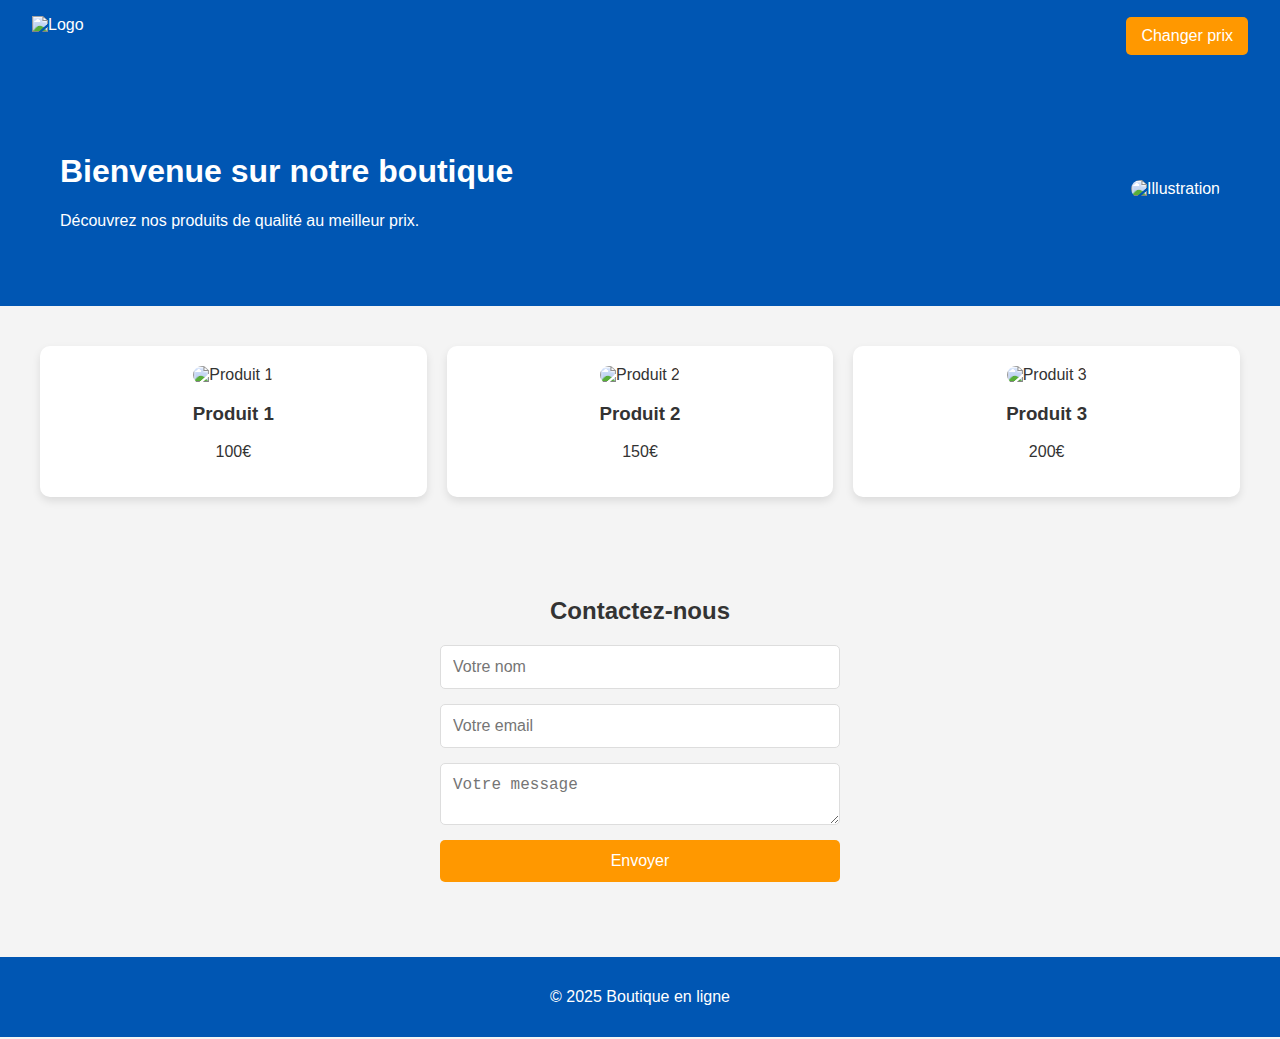
==== index.html @ dcb331f3 "init" ====
<!DOCTYPE html>
<html lang="fr">
<head>
    <meta charset="UTF-8">
    <meta name="viewport" content="width=device-width, initial-scale=1.0">
    <title>Site E-commerce</title>
    <style>
        /* Styles généraux */
        :root {
            --primary-color: #0056b3;
            --secondary-color: #f4f4f4;
            --text-color: #333;
            --button-color: #ff9800;
            --button-hover: #e68900;
        }
        
        body {
            font-family: 'Arial', sans-serif;
            margin: 0;
            padding: 0;
            color: var(--text-color);
            background-color: var(--secondary-color);
        }
        
        /* Navbar */
        .navbar {
            display: flex;
            justify-content: space-between;
            align-items: center;
            background-color: var(--primary-color);
            padding: 1rem 2rem;
            color: white;
        }
        .navbar img {
            height: 40px;
        }
        .navbar button {
            background-color: var(--button-color);
            border: none;
            padding: 10px 15px;
            color: white;
            font-size: 16px;
            cursor: pointer;
            border-radius: 5px;
            transition: background 0.3s;
        }
        .navbar button:hover {
            background-color: var(--button-hover);
        }
        
        /* Hero section */
        .hero {
            display: flex;
            align-items: center;
            justify-content: space-between;
            padding: 60px;
            background-color: var(--primary-color);
            color: white;
            flex-wrap: wrap;
        }
        .hero-text {
            max-width: 50%;
        }
        .hero img {
            max-width: 45%;
            height: auto;
            border-radius: 10px;
        }
        
        /* Grid de produits */
        .grid {
            display: grid;
            grid-template-columns: repeat(auto-fit, minmax(250px, 1fr));
            gap: 20px;
            padding: 40px;
        }
        .grid a {
            display: block;
            text-decoration: none;
            color: var(--text-color);
            background: white;
            border-radius: 10px;
            box-shadow: 0px 4px 8px rgba(0, 0, 0, 0.1);
            padding: 20px;
            text-align: center;
            transition: transform 0.3s ease;
        }
        .grid a:hover {
            transform: translateY(-5px);
        }
        .grid img {
            max-width: 100%;
            height: auto;
            border-radius: 10px;
        }
        
        /* Formulaire de contact */
        .contact {
            padding: 40px;
            text-align: center;
        }
        .contact form {
            display: flex;
            flex-direction: column;
            max-width: 400px;
            margin: auto;
        }
        .contact input, .contact textarea, .contact button {
            margin-bottom: 15px;
            padding: 12px;
            border: 1px solid #ddd;
            border-radius: 5px;
            font-size: 16px;
        }
        .contact button {
            background-color: var(--button-color);
            color: white;
            border: none;
            cursor: pointer;
            transition: background 0.3s;
        }
        .contact button:hover {
            background-color: var(--button-hover);
        }
        
        /* Footer */
        .footer {
            text-align: center;
            background-color: var(--primary-color);
            color: white;
            padding: 15px;
            margin-top: 20px;
        }
        
        /* Responsive */
        @media (max-width: 768px) {
            .hero {
                flex-direction: column;
                text-align: center;
            }
            .hero-text {
                max-width: 100%;
            }
            .hero img {
                max-width: 100%;
            }
        }
    </style>
</head>
<body>
    <nav class="navbar">
        <img src="https://placehold.co/100x40" alt="Logo">
        <button onclick="togglePrix()">Changer prix</button>
    </nav>
    
    <section class="hero">
        <div class="hero-text">
            <h1>Bienvenue sur notre boutique</h1>
            <p>Découvrez nos produits de qualité au meilleur prix.</p>
        </div>
        <img src="https://placehold.co/400" alt="Illustration">
    </section>
    
    <section class="grid">
        <a href="#" class="product">
            <img src="https://placehold.co/250" alt="Produit 1">
            <h3>Produit 1</h3>
            <p class="price">100€</p>
        </a>
        <a href="#" class="product">
            <img src="https://placehold.co/250" alt="Produit 2">
            <h3>Produit 2</h3>
            <p class="price">150€</p>
        </a>
        <a href="#" class="product">
            <img src="https://placehold.co/250" alt="Produit 3">
            <h3>Produit 3</h3>
            <p class="price">200€</p>
        </a>
    </section>
    
    <section class="contact">
        <h2>Contactez-nous</h2>
        <form>
            <input type="text" placeholder="Votre nom" required>
            <input type="email" placeholder="Votre email" required>
            <textarea placeholder="Votre message" required></textarea>
            <button type="submit">Envoyer</button>
        </form>
    </section>
    
    <footer class="footer">
        <p>&copy; 2025 Boutique en ligne</p>
    </footer>
    
    <script>
        const prixNormaux = [100, 150, 200];
        const prixPro = prixNormaux.map(prix => prix * 0.8);
        let modePro = false;
        
        function togglePrix() {
            modePro = !modePro;
            document.querySelectorAll('.price').forEach((el, index) => {
                el.textContent = modePro ? prixPro[index] + '€' : prixNormaux[index] + '€';
            });
        }
    </script>
</body>
</html>
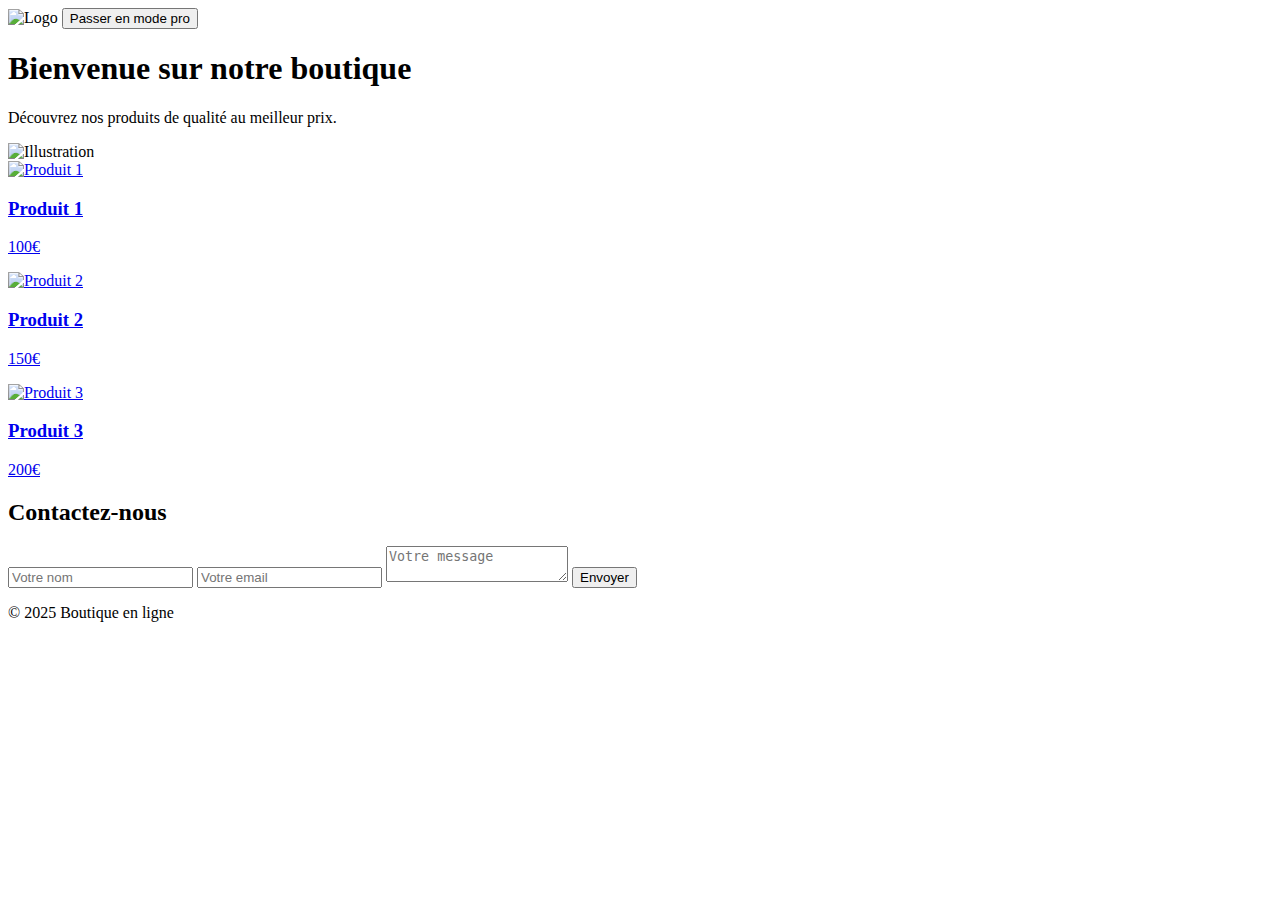
==== commit d8ad7eef: "init" ====
--- a/index.html
+++ b/index.html
@@ -1,209 +1,75 @@
 <!DOCTYPE html>
 <html lang="fr">
-<head>
-    <meta charset="UTF-8">
-    <meta name="viewport" content="width=device-width, initial-scale=1.0">
+  <head>
+    <meta charset="UTF-8" />
+    <meta name="viewport" content="width=device-width, initial-scale=1.0" />
+    <link rel="icon" href="./img/Apple_logo_white.png" />
+    <!-- <link rel="stylesheet" href="style.css" /> -->
     <title>Site E-commerce</title>
-    <style>
-        /* Styles généraux */
-        :root {
-            --primary-color: #0056b3;
-            --secondary-color: #f4f4f4;
-            --text-color: #333;
-            --button-color: #ff9800;
-            --button-hover: #e68900;
-        }
-        
-        body {
-            font-family: 'Arial', sans-serif;
-            margin: 0;
-            padding: 0;
-            color: var(--text-color);
-            background-color: var(--secondary-color);
-        }
-        
-        /* Navbar */
-        .navbar {
-            display: flex;
-            justify-content: space-between;
-            align-items: center;
-            background-color: var(--primary-color);
-            padding: 1rem 2rem;
-            color: white;
-        }
-        .navbar img {
-            height: 40px;
-        }
-        .navbar button {
-            background-color: var(--button-color);
-            border: none;
-            padding: 10px 15px;
-            color: white;
-            font-size: 16px;
-            cursor: pointer;
-            border-radius: 5px;
-            transition: background 0.3s;
-        }
-        .navbar button:hover {
-            background-color: var(--button-hover);
-        }
-        
-        /* Hero section */
-        .hero {
-            display: flex;
-            align-items: center;
-            justify-content: space-between;
-            padding: 60px;
-            background-color: var(--primary-color);
-            color: white;
-            flex-wrap: wrap;
-        }
-        .hero-text {
-            max-width: 50%;
-        }
-        .hero img {
-            max-width: 45%;
-            height: auto;
-            border-radius: 10px;
-        }
-        
-        /* Grid de produits */
-        .grid {
-            display: grid;
-            grid-template-columns: repeat(auto-fit, minmax(250px, 1fr));
-            gap: 20px;
-            padding: 40px;
-        }
-        .grid a {
-            display: block;
-            text-decoration: none;
-            color: var(--text-color);
-            background: white;
-            border-radius: 10px;
-            box-shadow: 0px 4px 8px rgba(0, 0, 0, 0.1);
-            padding: 20px;
-            text-align: center;
-            transition: transform 0.3s ease;
-        }
-        .grid a:hover {
-            transform: translateY(-5px);
-        }
-        .grid img {
-            max-width: 100%;
-            height: auto;
-            border-radius: 10px;
-        }
-        
-        /* Formulaire de contact */
-        .contact {
-            padding: 40px;
-            text-align: center;
-        }
-        .contact form {
-            display: flex;
-            flex-direction: column;
-            max-width: 400px;
-            margin: auto;
-        }
-        .contact input, .contact textarea, .contact button {
-            margin-bottom: 15px;
-            padding: 12px;
-            border: 1px solid #ddd;
-            border-radius: 5px;
-            font-size: 16px;
-        }
-        .contact button {
-            background-color: var(--button-color);
-            color: white;
-            border: none;
-            cursor: pointer;
-            transition: background 0.3s;
-        }
-        .contact button:hover {
-            background-color: var(--button-hover);
-        }
-        
-        /* Footer */
-        .footer {
-            text-align: center;
-            background-color: var(--primary-color);
-            color: white;
-            padding: 15px;
-            margin-top: 20px;
-        }
-        
-        /* Responsive */
-        @media (max-width: 768px) {
-            .hero {
-                flex-direction: column;
-                text-align: center;
-            }
-            .hero-text {
-                max-width: 100%;
-            }
-            .hero img {
-                max-width: 100%;
-            }
-        }
-    </style>
-</head>
-<body>
+  </head>
+  <body>
     <nav class="navbar">
-        <img src="https://placehold.co/100x40" alt="Logo">
-        <button onclick="togglePrix()">Changer prix</button>
+      <img src="./img/Apple_logo_white.png" alt="Logo" width="50"/>
+      <button id="btn-changer-prix" onclick="togglePrix()">
+        Passer en mode pro
+      </button>
     </nav>
-    
+
     <section class="hero">
-        <div class="hero-text">
-            <h1>Bienvenue sur notre boutique</h1>
-            <p>Découvrez nos produits de qualité au meilleur prix.</p>
-        </div>
-        <img src="https://placehold.co/400" alt="Illustration">
+      <div class="hero-text">
+        <h1>Bienvenue sur notre boutique</h1>
+        <p>Découvrez nos produits de qualité au meilleur prix.</p>
+      </div>
+      <img
+        src="https://i.ytimg.com/vi/sb2OKJhjzUo/maxresdefault.jpg"
+        alt="Illustration"
+        width="50"
+      />
     </section>
-    
+
     <section class="grid">
-        <a href="#" class="product">
-            <img src="https://placehold.co/250" alt="Produit 1">
-            <h3>Produit 1</h3>
-            <p class="price">100€</p>
-        </a>
-        <a href="#" class="product">
-            <img src="https://placehold.co/250" alt="Produit 2">
-            <h3>Produit 2</h3>
-            <p class="price">150€</p>
-        </a>
-        <a href="#" class="product">
-            <img src="https://placehold.co/250" alt="Produit 3">
-            <h3>Produit 3</h3>
-            <p class="price">200€</p>
-        </a>
+      <a href="#" class="product">
+        <img
+          src="https://www.cdiscount.com/pdt2/e/e/n/1/700x700/ip15128green/rw/iphone-15-128gb-vert.jpg"
+          alt="Produit 1"
+          width="50"
+        />
+        <h3>Produit 1</h3>
+        <p class="price">100€</p>
+      </a>
+      <a href="#" class="product">
+        <img
+          src="https://www.cdiscount.com/pdt2/i/n/k/1/700x700/ip15128pink/rw/iphone-15-128gb-rose.jpg"
+          alt="Produit 2"
+          width="50"
+        />
+        <h3>Produit 2</h3>
+        <p class="price">150€</p>
+      </a>
+      <a href="#" class="product">
+        <img
+          src="https://www.cdiscount.com/pdt2/a/c/k/1/700x700/ip15128black/rw/iphone-15-128gb-noir.jpg"
+          alt="Produit 3"
+          width="50"
+        />
+        <h3>Produit 3</h3>
+        <p class="price">200€</p>
+      </a>
     </section>
-    
+
     <section class="contact">
-        <h2>Contactez-nous</h2>
-        <form>
-            <input type="text" placeholder="Votre nom" required>
-            <input type="email" placeholder="Votre email" required>
-            <textarea placeholder="Votre message" required></textarea>
-            <button type="submit">Envoyer</button>
-        </form>
+      <h2>Contactez-nous</h2>
+      <form>
+        <input type="text" placeholder="Votre nom" required />
+        <input type="email" placeholder="Votre email" required />
+        <textarea placeholder="Votre message" required></textarea>
+        <button type="submit">Envoyer</button>
+      </form>
     </section>
-    
+
     <footer class="footer">
-        <p>&copy; 2025 Boutique en ligne</p>
+      <p>&copy; 2025 Boutique en ligne</p>
     </footer>
-    
-    <script>
-        const prixNormaux = [100, 150, 200];
-        const prixPro = prixNormaux.map(prix => prix * 0.8);
-        let modePro = false;
-        
-        function togglePrix() {
-            modePro = !modePro;
-            document.querySelectorAll('.price').forEach((el, index) => {
-                el.textContent = modePro ? prixPro[index] + '€' : prixNormaux[index] + '€';
-            });
-        }
-    </script>
-</body>
+    <!-- <script src="script.js"></script> -->
+  </body>
 </html>
